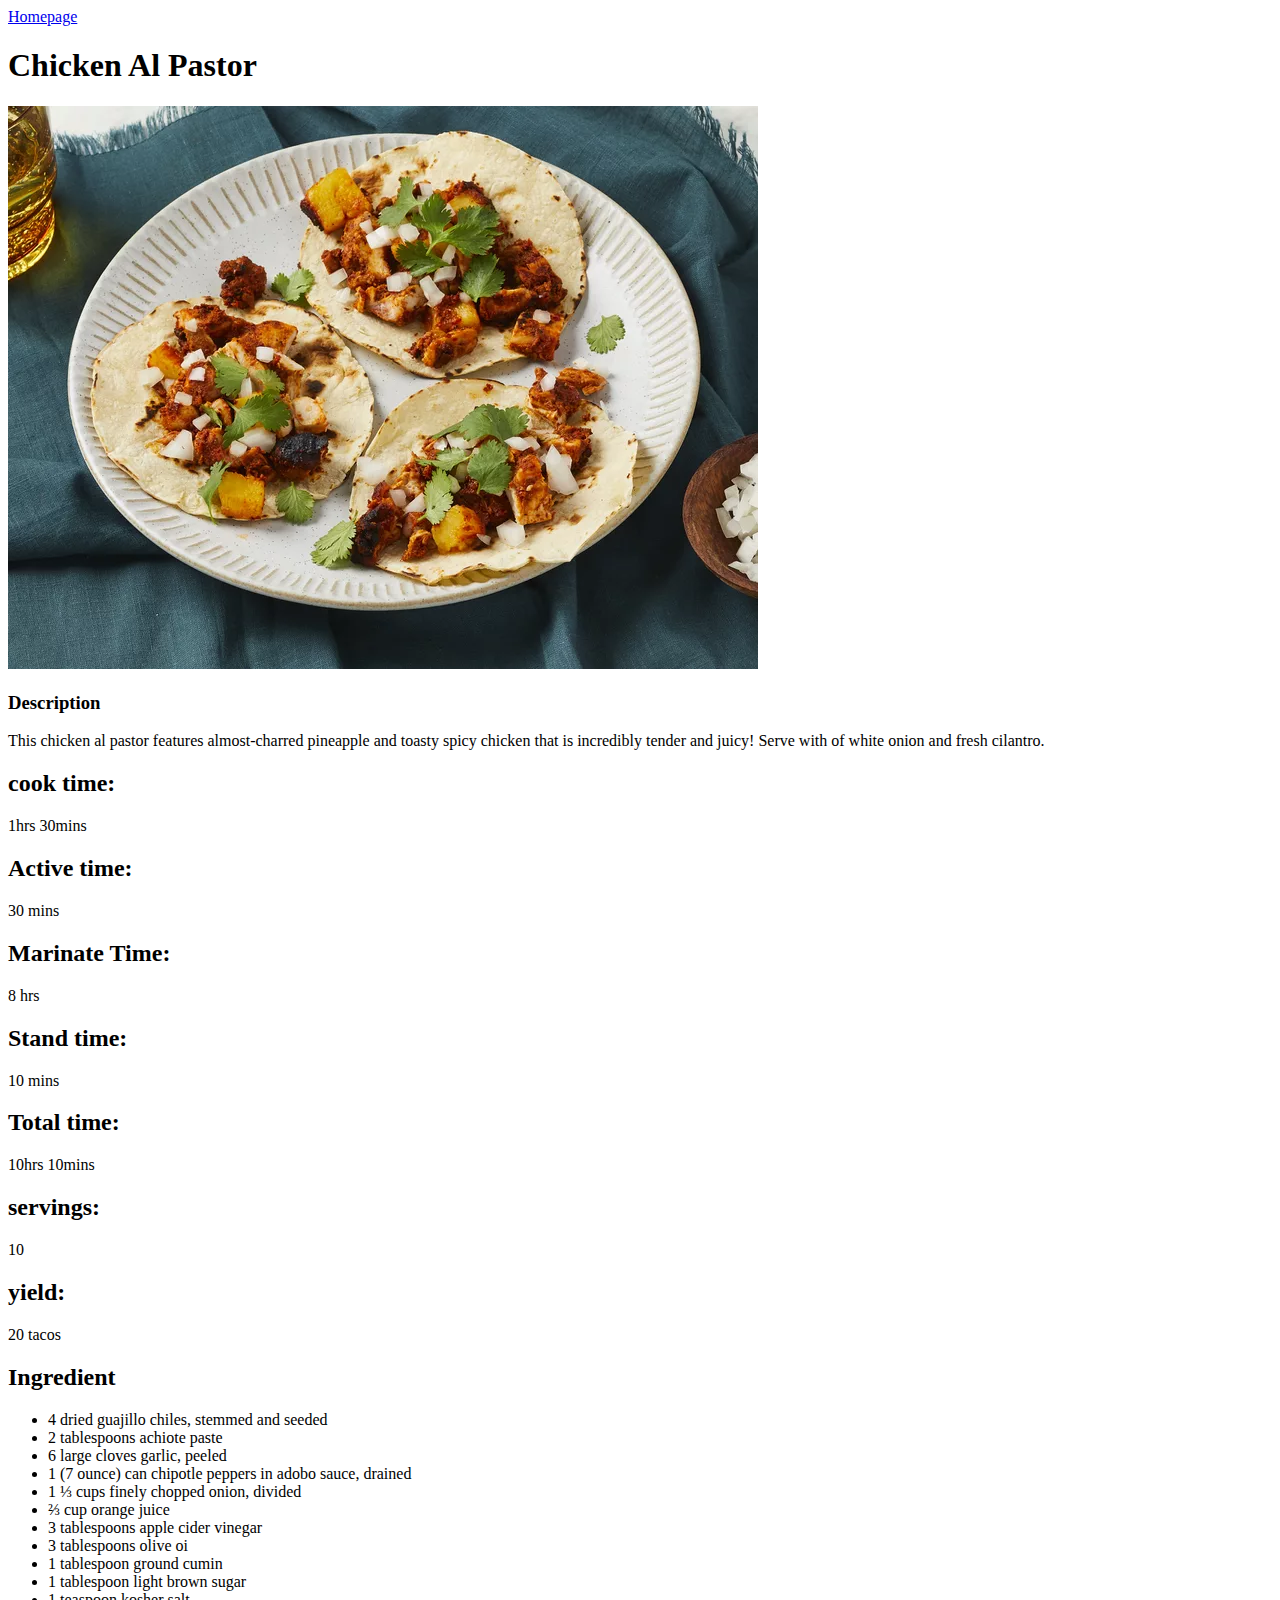
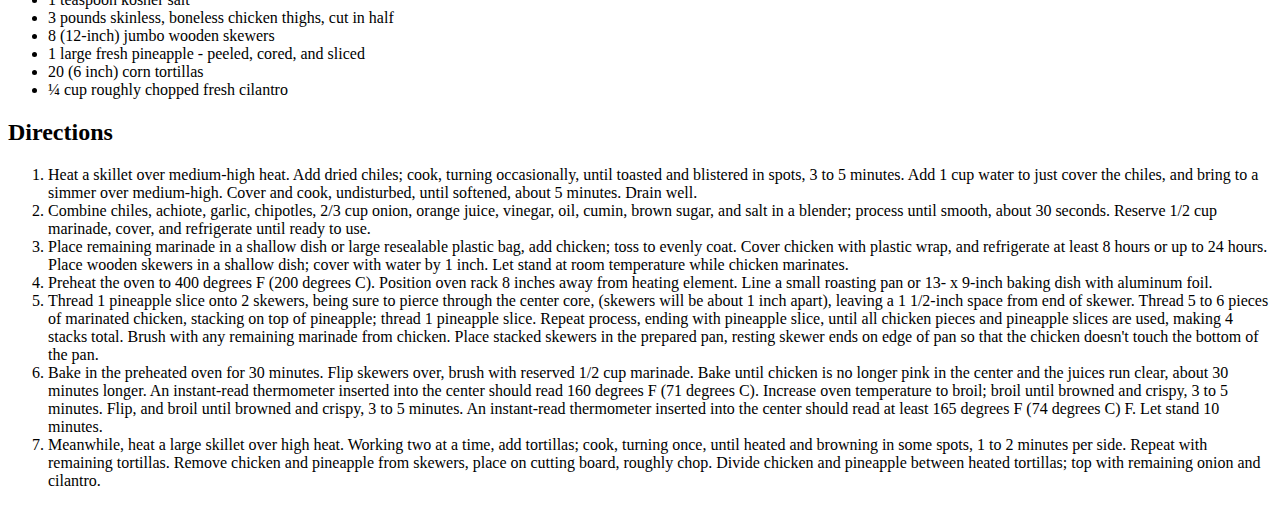
==== recipes/chicken_al_pastor.html @ 95a3bb46 "ik heb de 3de pagina bijgevoegd waardoor der ook een nieuwe plaatje in het image folder zit en heb d" ====
<!DOCTYPE html>
<html lang="en">

<head>
    <meta charset="UTF-8">
    <meta http-equiv="X-UA-Compatible" content="IE=edge">
    <meta name="viewport" content="width=device-width, initial-scale=1.0">
    <title>Chicken Al Pastor</title>
</head>

<body>

    <a href="/index.html">Homepage</a>

    <h1>Chicken Al Pastor</h1>

    <img src="/images/Chicken_al_pastor.jpg" alt="Chicken_al_pastor">

    <h3>Description</h3>
    <p>This chicken al pastor features almost-charred pineapple and toasty spicy chicken that is incredibly tender and
        juicy! Serve with of white onion and fresh cilantro.</p>

    <h2>cook time:</h2>
    <p>1hrs 30mins</p>

    <h2>Active time:</h2>
    <p>30 mins</p>

    <h2>Marinate Time:</h2>
    <p>8 hrs</p>

    <h2>Stand time:</h2>
    <p>10 mins</p>

    <h2>Total time:</h2>
    <p>10hrs 10mins</p>

    <h2>servings:</h2>
    <p>10</p>

    <h2>yield:</h2>
    <p>20 tacos</p>

    <h2>Ingredient</h2>
    <ul>
        <li>4 dried guajillo chiles, stemmed and seeded</li>
        <li>2 tablespoons achiote paste</li>
        <li>6 large cloves garlic, peeled</li>
        <li>1 (7 ounce) can chipotle peppers in adobo sauce, drained</li>
        <li>1 ⅓ cups finely chopped onion, divided</li>
        <li>⅔ cup orange juice</li>
        <li>3 tablespoons apple cider vinegar</li>
        <li>3 tablespoons olive oi</li>
        <li>1 tablespoon ground cumin</li>
        <li>1 tablespoon light brown sugar</li>
        <li>1 teaspoon kosher salt</li>
        <li>3 pounds skinless, boneless chicken thighs, cut in half</li>
        <li>8 (12-inch) jumbo wooden skewers</li>
        <li>1 large fresh pineapple - peeled, cored, and sliced</li>
        <li>20 (6 inch) corn tortillas</li>
        <li>¼ cup roughly chopped fresh cilantro</li>
    </ul>

    <h2>Directions</h2>
    <ol>
        <li>Heat a skillet over medium-high heat. Add dried chiles; cook, turning occasionally, until toasted and
            blistered in spots, 3 to 5 minutes. Add 1 cup water to just cover the chiles, and bring to a simmer over
            medium-high. Cover and cook, undisturbed, until softened, about 5 minutes. Drain well.</li>

        <li>Combine chiles, achiote, garlic, chipotles, 2/3 cup onion, orange juice, vinegar, oil, cumin, brown sugar,
            and salt in a blender; process until smooth, about 30 seconds. Reserve 1/2 cup marinade, cover, and
            refrigerate until ready to use.</li>

        <li>Place remaining marinade in a shallow dish or large resealable plastic bag, add chicken; toss to evenly
            coat. Cover chicken with plastic wrap, and refrigerate at least 8 hours or up to 24 hours. Place wooden
            skewers in a shallow dish; cover with water by 1 inch. Let stand at room temperature while chicken
            marinates.</li>

        <li>Preheat the oven to 400 degrees F (200 degrees C). Position oven rack 8 inches away from heating element.
            Line a small roasting pan or 13- x 9-inch baking dish with aluminum foil.</li>

        <li>Thread 1 pineapple slice onto 2 skewers, being sure to pierce through the center core, (skewers will be
            about 1 inch apart), leaving a 1 1/2-inch space from end of skewer. Thread 5 to 6 pieces of marinated
            chicken, stacking on top of pineapple; thread 1 pineapple slice. Repeat process, ending with pineapple
            slice, until all chicken pieces and pineapple slices are used, making 4 stacks total. Brush with any
            remaining marinade from chicken. Place stacked skewers in the prepared pan, resting skewer ends on edge of
            pan so that the chicken doesn't touch the bottom of the pan.</li>

        <li>Bake in the preheated oven for 30 minutes. Flip skewers over, brush with reserved 1/2 cup marinade. Bake
            until chicken is no longer pink in the center and the juices run clear, about 30 minutes longer. An
            instant-read thermometer inserted into the center should read 160 degrees F (71 degrees C). Increase oven
            temperature to broil; broil until browned and crispy, 3 to 5 minutes. Flip, and broil until browned and
            crispy, 3 to 5 minutes. An instant-read thermometer inserted into the center should read at least 165
            degrees F (74 degrees C) F. Let stand 10 minutes.</li>

        <li>Meanwhile, heat a large skillet over high heat. Working two at a time, add tortillas; cook, turning once,
            until heated and browning in some spots, 1 to 2 minutes per side. Repeat with remaining tortillas. Remove
            chicken and pineapple from skewers, place on cutting board, roughly chop. Divide chicken and pineapple
            between heated tortillas; top with remaining onion and cilantro.</li>
    </ol>
</body>

</html>
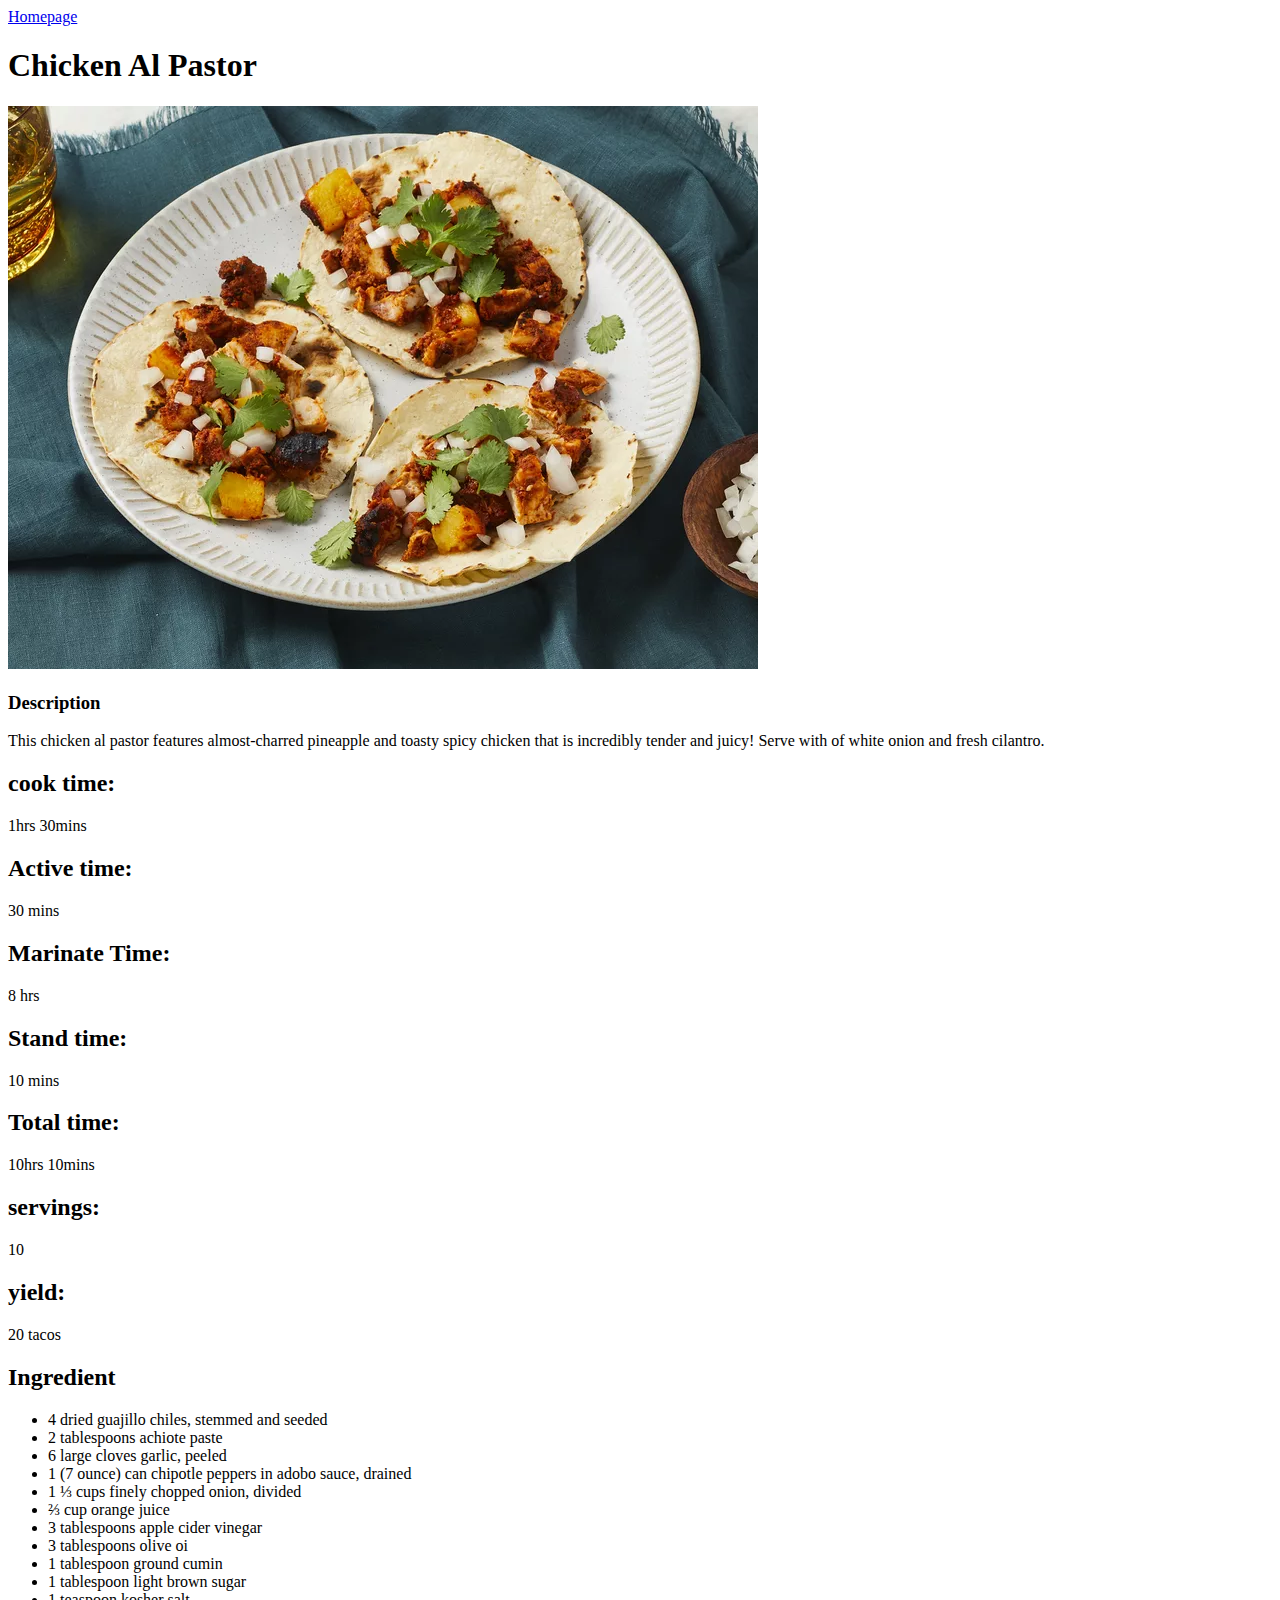
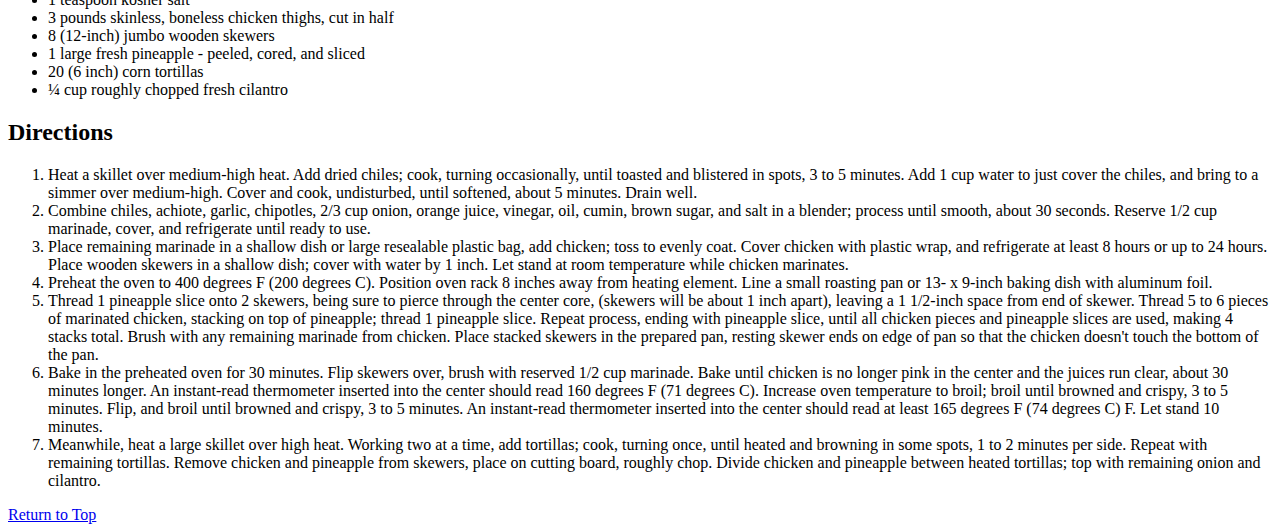
==== commit ffa1b928: "heb op de resterende pagina's een return to top gezet" ====
--- a/recipes/chicken_al_pastor.html
+++ b/recipes/chicken_al_pastor.html
@@ -12,7 +12,7 @@
 
     <a href="/index.html">Homepage</a>
 
-    <h1>Chicken Al Pastor</h1>
+    <h1 id="header">Chicken Al Pastor</h1>
 
     <img src="/images/Chicken_al_pastor.jpg" alt="Chicken_al_pastor">
 
@@ -98,6 +98,8 @@
             chicken and pineapple from skewers, place on cutting board, roughly chop. Divide chicken and pineapple
             between heated tortillas; top with remaining onion and cilantro.</li>
     </ol>
+
+    <a href="#header">Return to Top</a>
 </body>
 
 </html>